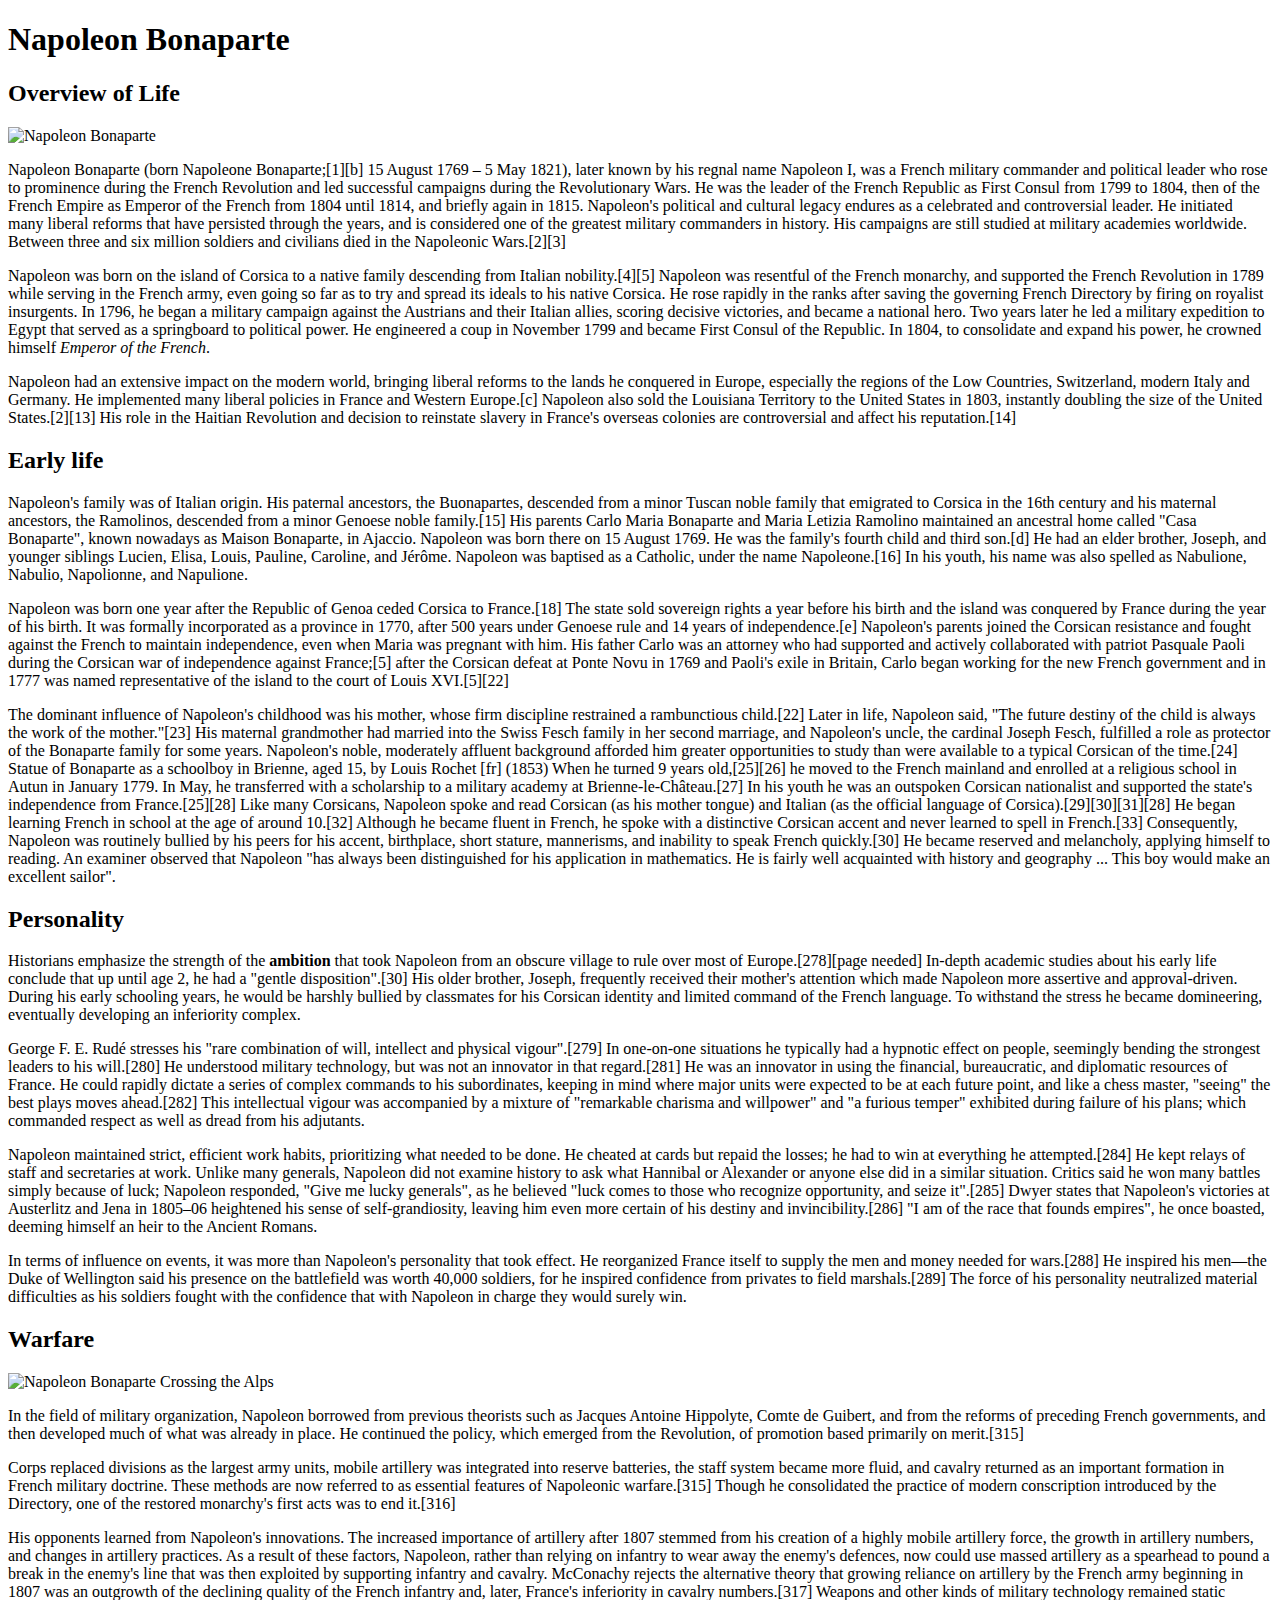
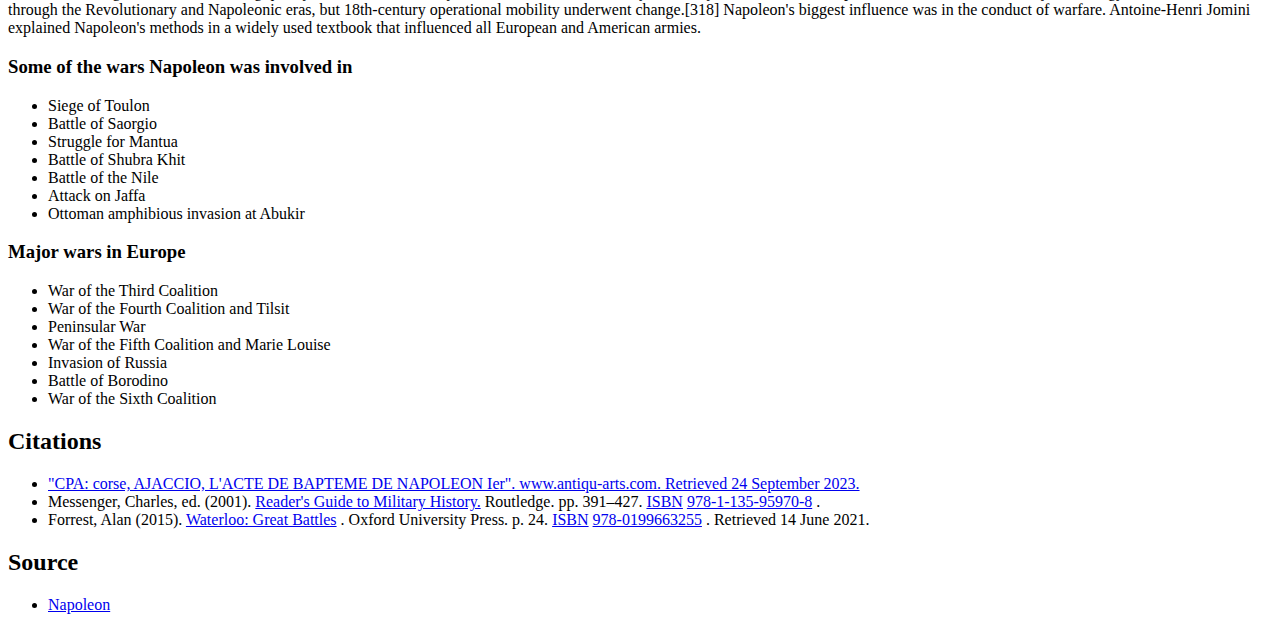
==== index.html @ 461e8f8f "updates" ====
<!DOCTYPE html>
<html lang="en">
  <head>
    <meta charset="utf-8" />
    <title>Lab 6 - Napoleon</title>
    <link rel="stylesheet" type="text/css" href="css/styles.css" />
  </head>

  <body>
    <div class="container">
      <header>
        <div class="scroll-container">
          <h1 class="fix-to-screen">Napoleon Bonaparte</h1>
        </div>
      </header>

      <section class="lead">
        <h2>Overview of Life</h2>
        <img src="images/napoleon.jpg" alt="Napoleon Bonaparte" />
        <p>
          Napoleon Bonaparte (born Napoleone Bonaparte;[1][b] 15 August 1769 – 5
          May 1821), later known by his regnal name Napoleon I, was a French
          military commander and political leader who rose to prominence during
          the French Revolution and led successful campaigns during the
          Revolutionary Wars. He was the leader of the French Republic as First
          Consul from 1799 to 1804, then of the French Empire as Emperor of the
          French from 1804 until 1814, and briefly again in 1815. Napoleon's
          political and cultural legacy endures as a celebrated and
          controversial leader. He initiated many liberal reforms that have
          persisted through the years, and is considered one of the greatest
          military commanders in history. His campaigns are still studied at
          military academies worldwide. Between three and six million soldiers
          and civilians died in the Napoleonic Wars.[2][3]
        </p>
      </section>
      <article>
        <p>
          Napoleon was born on the island of Corsica to a native family
          descending from Italian nobility.[4][5] Napoleon was resentful of the
          French monarchy, and supported the French Revolution in 1789 while
          serving in the French army, even going so far as to try and spread its
          ideals to his native Corsica. He rose rapidly in the ranks after
          saving the governing French Directory by firing on royalist
          insurgents. In 1796, he began a military campaign against the
          Austrians and their Italian allies, scoring decisive victories, and
          became a national hero. Two years later he led a military expedition
          to Egypt that served as a springboard to political power. He
          engineered a coup in November 1799 and became First Consul of the
          Republic. In 1804, to consolidate and expand his power, he crowned
          himself
          <em class="emphasis">Emperor of the French</em>.
        </p>
        <p>
          Napoleon had an extensive impact on the modern world, bringing liberal
          reforms to the lands he conquered in Europe, especially the regions of
          the Low Countries, Switzerland, modern Italy and Germany. He
          implemented many liberal policies in France and Western Europe.[c]
          Napoleon also sold the Louisiana Territory to the United States in
          1803, instantly doubling the size of the United States.[2][13] His
          role in the Haitian Revolution and decision to reinstate slavery in
          France's overseas colonies are controversial and affect his
          reputation.[14]
        </p>

        <h2>Early life</h2>
        <p>
          Napoleon's family was of Italian origin. His paternal ancestors, the
          Buonapartes, descended from a minor Tuscan noble family that emigrated
          to Corsica in the 16th century and his maternal ancestors, the
          Ramolinos, descended from a minor Genoese noble family.[15] His
          parents Carlo Maria Bonaparte and Maria Letizia Ramolino maintained an
          ancestral home called "Casa Bonaparte", known nowadays as Maison
          Bonaparte, in Ajaccio. Napoleon was born there on 15 August 1769. He
          was the family's fourth child and third son.[d] He had an elder
          brother, Joseph, and younger siblings Lucien, Elisa, Louis, Pauline,
          Caroline, and Jérôme. Napoleon was baptised as a Catholic, under the
          name Napoleone.[16] In his youth, his name was also spelled as
          Nabulione, Nabulio, Napolionne, and Napulione.
        </p>
        <p>
          Napoleon was born one year after the Republic of Genoa ceded Corsica
          to France.[18] The state sold sovereign rights a year before his birth
          and the island was conquered by France during the year of his birth.
          It was formally incorporated as a province in 1770, after 500 years
          under Genoese rule and 14 years of independence.[e] Napoleon's parents
          joined the Corsican resistance and fought against the French to
          maintain independence, even when Maria was pregnant with him. His
          father Carlo was an attorney who had supported and actively
          collaborated with patriot Pasquale Paoli during the Corsican war of
          independence against France;[5] after the Corsican defeat at Ponte
          Novu in 1769 and Paoli's exile in Britain, Carlo began working for the
          new French government and in 1777 was named representative of the
          island to the court of Louis XVI.[5][22]
        </p>
        <p>
          The dominant influence of Napoleon's childhood was his mother, whose
          firm discipline restrained a rambunctious child.[22] Later in life,
          Napoleon said, "The future destiny of the child is always the work of
          the mother."[23] His maternal grandmother had married into the Swiss
          Fesch family in her second marriage, and Napoleon's uncle, the
          cardinal Joseph Fesch, fulfilled a role as protector of the Bonaparte
          family for some years. Napoleon's noble, moderately affluent
          background afforded him greater opportunities to study than were
          available to a typical Corsican of the time.[24] Statue of Bonaparte
          as a schoolboy in Brienne, aged 15, by Louis Rochet [fr] (1853) When
          he turned 9 years old,[25][26] he moved to the French mainland and
          enrolled at a religious school in Autun in January 1779. In May, he
          transferred with a scholarship to a military academy at
          Brienne-le-Château.[27] In his youth he was an outspoken Corsican
          nationalist and supported the state's independence from
          France.[25][28] Like many Corsicans, Napoleon spoke and read Corsican
          (as his mother tongue) and Italian (as the official language of
          Corsica).[29][30][31][28] He began learning French in school at the
          age of around 10.[32] Although he became fluent in French, he spoke
          with a distinctive Corsican accent and never learned to spell in
          French.[33] Consequently, Napoleon was routinely bullied by his peers
          for his accent, birthplace, short stature, mannerisms, and inability
          to speak French quickly.[30] He became reserved and melancholy,
          applying himself to reading. An examiner observed that Napoleon "has
          always been distinguished for his application in mathematics. He is
          fairly well acquainted with history and geography ... This boy would
          make an excellent sailor".
        </p>

        <h2>Personality</h2>
        <p>
          Historians emphasize the strength of the
          <strong class="strong">ambition</strong> that took Napoleon from an
          obscure village to rule over most of Europe.[278][page needed]
          In-depth academic studies about his early life conclude that up until
          age 2, he had a "gentle disposition".[30] His older brother, Joseph,
          frequently received their mother's attention which made Napoleon more
          assertive and approval-driven. During his early schooling years, he
          would be harshly bullied by classmates for his Corsican identity and
          limited command of the French language. To withstand the stress he
          became domineering, eventually developing an inferiority complex.
        </p>
        <p>
          George F. E. Rudé stresses his "rare combination of will, intellect
          and physical vigour".[279] In one-on-one situations he typically had a
          hypnotic effect on people, seemingly bending the strongest leaders to
          his will.[280] He understood military technology, but was not an
          innovator in that regard.[281] He was an innovator in using the
          financial, bureaucratic, and diplomatic resources of France. He could
          rapidly dictate a series of complex commands to his subordinates,
          keeping in mind where major units were expected to be at each future
          point, and like a chess master, "seeing" the best plays moves
          ahead.[282] This intellectual vigour was accompanied by a mixture of
          "remarkable charisma and willpower" and "a furious temper" exhibited
          during failure of his plans; which commanded respect as well as dread
          from his adjutants.
        </p>
        <p>
          Napoleon maintained strict, efficient work habits, prioritizing what
          needed to be done. He cheated at cards but repaid the losses; he had
          to win at everything he attempted.[284] He kept relays of staff and
          secretaries at work. Unlike many generals, Napoleon did not examine
          history to ask what Hannibal or Alexander or anyone else did in a
          similar situation. Critics said he won many battles simply because of
          luck; Napoleon responded, "Give me lucky generals", as he believed
          "luck comes to those who recognize opportunity, and seize it".[285]
          Dwyer states that Napoleon's victories at Austerlitz and Jena in
          1805–06 heightened his sense of self-grandiosity, leaving him even
          more certain of his destiny and invincibility.[286] "I am of the race
          that founds empires", he once boasted, deeming himself an heir to the
          Ancient Romans.
        </p>
        <p>
          In terms of influence on events, it was more than Napoleon's
          personality that took effect. He reorganized France itself to supply
          the men and money needed for wars.[288] He inspired his men—the Duke
          of Wellington said his presence on the battlefield was worth 40,000
          soldiers, for he inspired confidence from privates to field
          marshals.[289] The force of his personality neutralized material
          difficulties as his soldiers fought with the confidence that with
          Napoleon in charge they would surely win.
        </p>
      </article>

      <aside>
        <h2>Warfare</h2>
        <img
          src="images/crossing.jpg"
          alt="Napoleon Bonaparte Crossing the Alps"
        />
        <p>
          In the field of military organization, Napoleon borrowed from previous
          theorists such as Jacques Antoine Hippolyte, Comte de Guibert, and
          from the reforms of preceding French governments, and then developed
          much of what was already in place. He continued the policy, which
          emerged from the Revolution, of promotion based primarily on
          merit.[315]
        </p>
        <p>
          Corps replaced divisions as the largest army units, mobile artillery
          was integrated into reserve batteries, the staff system became more
          fluid, and cavalry returned as an important formation in French
          military doctrine. These methods are now referred to as essential
          features of Napoleonic warfare.[315] Though he consolidated the
          practice of modern conscription introduced by the Directory, one of
          the restored monarchy's first acts was to end it.[316]
        </p>
        <p>
          His opponents learned from Napoleon's innovations. The increased
          importance of artillery after 1807 stemmed from his creation of a
          highly mobile artillery force, the growth in artillery numbers, and
          changes in artillery practices. As a result of these factors,
          Napoleon, rather than relying on infantry to wear away the enemy's
          defences, now could use massed artillery as a spearhead to pound a
          break in the enemy's line that was then exploited by supporting
          infantry and cavalry. McConachy rejects the alternative theory that
          growing reliance on artillery by the French army beginning in 1807 was
          an outgrowth of the declining quality of the French infantry and,
          later, France's inferiority in cavalry numbers.[317] Weapons and other
          kinds of military technology remained static through the Revolutionary
          and Napoleonic eras, but 18th-century operational mobility underwent
          change.[318] Napoleon's biggest influence was in the conduct of
          warfare. Antoine-Henri Jomini explained Napoleon's methods in a widely
          used textbook that influenced all European and American armies.
        </p>

        <h3>Some of the wars Napoleon was involved in</h3>
        <ul class="war-list">
          <li>Siege of Toulon</li>
          <li>Battle of Saorgio</li>
          <li>Struggle for Mantua</li>
          <li>Battle of Shubra Khit</li>
          <li>Battle of the Nile</li>
          <li>Attack on Jaffa</li>
          <li>Ottoman amphibious invasion at Abukir</li>
        </ul>

        <h3>Major wars in Europe</h3>
        <ul class="war-list">
          <li>War of the Third Coalition</li>
          <li>War of the Fourth Coalition and Tilsit</li>
          <li>Peninsular War</li>
          <li>War of the Fifth Coalition and Marie Louise</li>
          <li>Invasion of Russia</li>
          <li>Battle of Borodino</li>
          <li>War of the Sixth Coalition</li>
        </ul>
      </aside>

      <footer>
        <h2>Citations</h2>
        <ul class="citations-list flowing-boxesz">
          <li>
            <a
              href="https://www.antiqu-arts.com/en/corse/4945-cpa-corse-ajaccio-l-acte-de-bapteme-de-napoleon-ier.html"
              target="_blank"
              >"CPA: corse, AJACCIO, L'ACTE DE BAPTEME DE NAPOLEON Ier".
              www.antiqu-arts.com. Retrieved 24 September 2023.</a
            >
          </li>
          <li>
            Messenger, Charles, ed. (2001).
            <a
              href="https://books.google.com/books?id=VT7fAQAAQBAJ&pg=PA391"
              target="_blank"
              >Reader's Guide to Military History.</a
            >
            Routledge. pp. 391–427.
            <a
              href="https://en.wikipedia.org/wiki/ISBN_(identifier)"
              target="_blank"
              >ISBN</a
            >
            <a
              href="https://en.wikipedia.org/wiki/Special:BookSources/978-1-135-95970-8"
              target="_blank"
              >978-1-135-95970-8</a
            >
            .
          </li>
          <li>
            Forrest, Alan (2015).
            <a
              href="https://books.google.com/books?id=qt6LBgAAQBAJ&q=without+spilling+a+drop+of+blood&pg=PP1"
              target="_blank"
            >
              Waterloo: Great Battles</a
            >
            . Oxford University Press. p. 24.
            <a
              href="https://en.wikipedia.org/wiki/ISBN_(identifier)"
              target="_blank"
              >ISBN</a
            >
            <a
              href="https://en.wikipedia.org/wiki/Special:BookSources/978-0199663255"
              target="_blank"
              >978-0199663255</a
            >
            . Retrieved 14 June 2021.
          </li>
        </ul>

        <h2>Source</h2>
        <ul class="citations-list">
          <li>
            <a href="https://en.wikipedia.org/wiki/Napoleon" target="_blank"
              >Napoleon</a
            >
          </li>
        </ul>
      </footer>
    </div>
  </body>
</html>
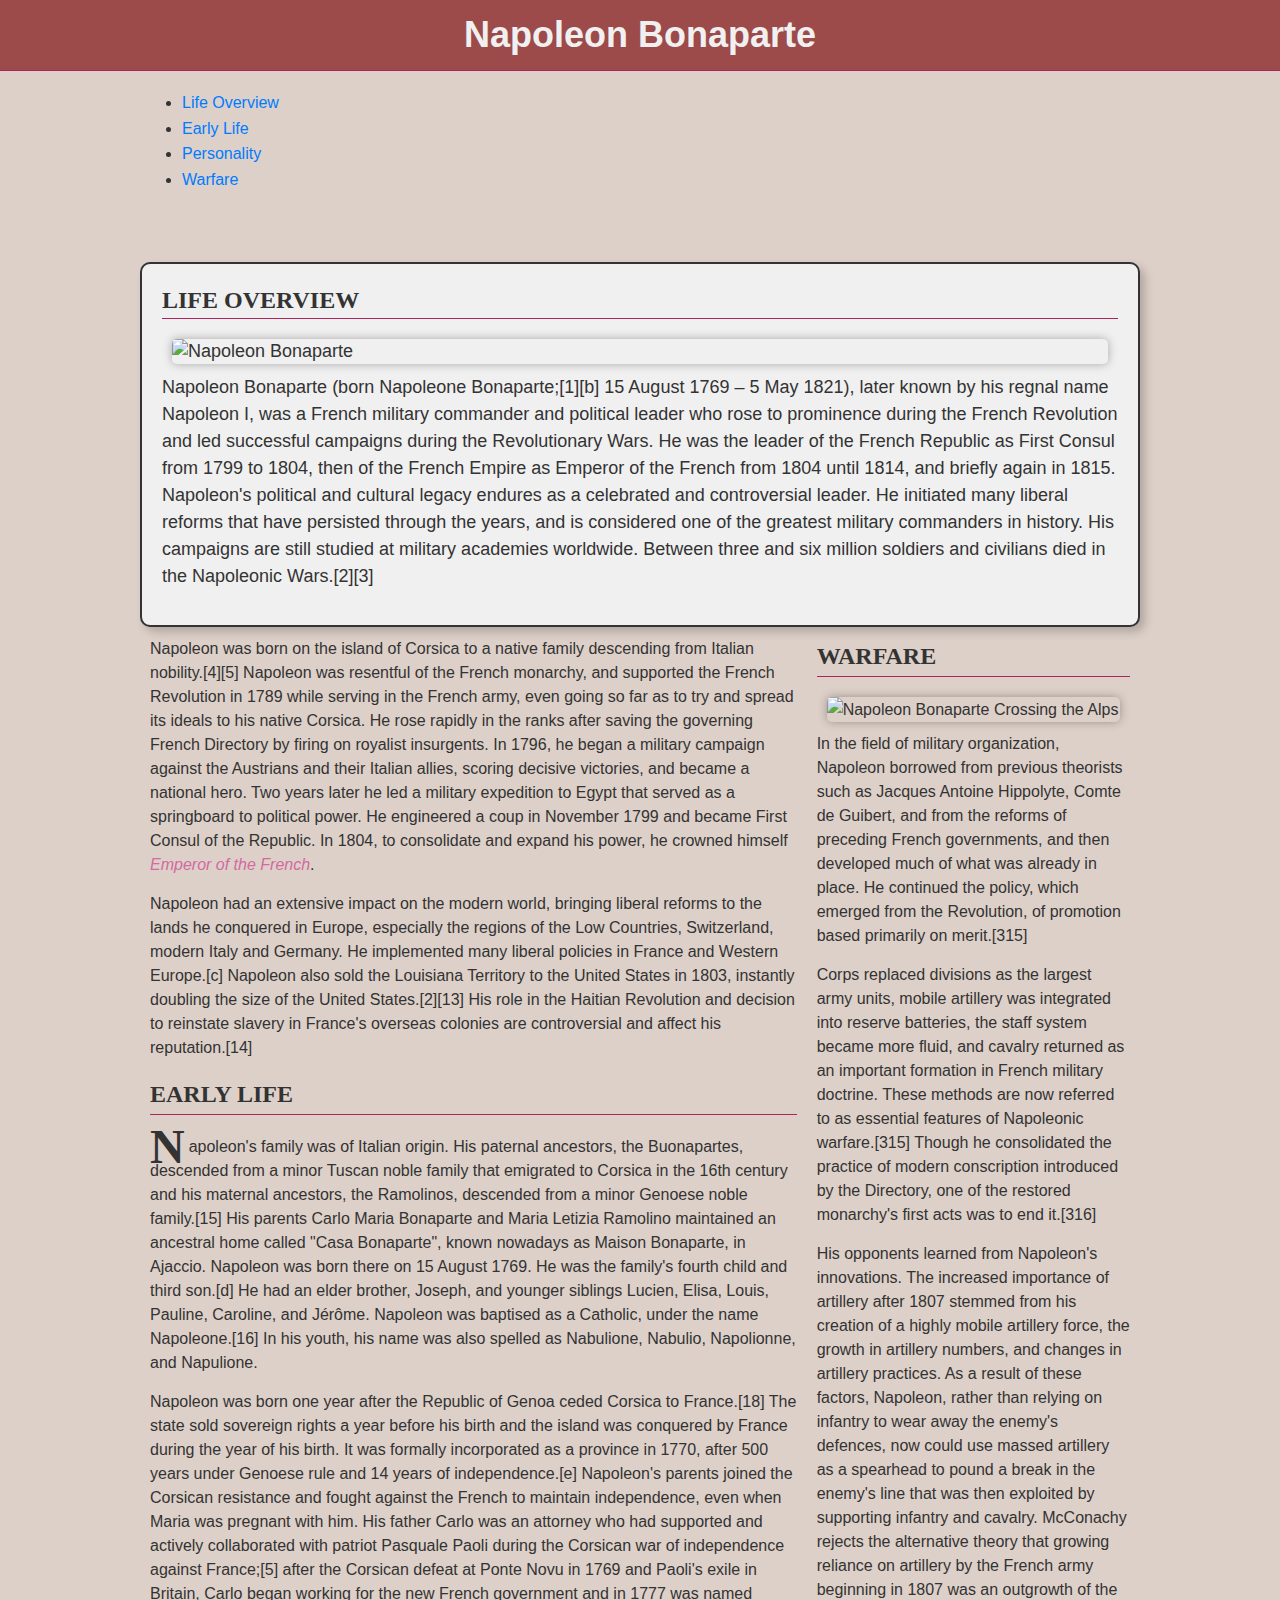
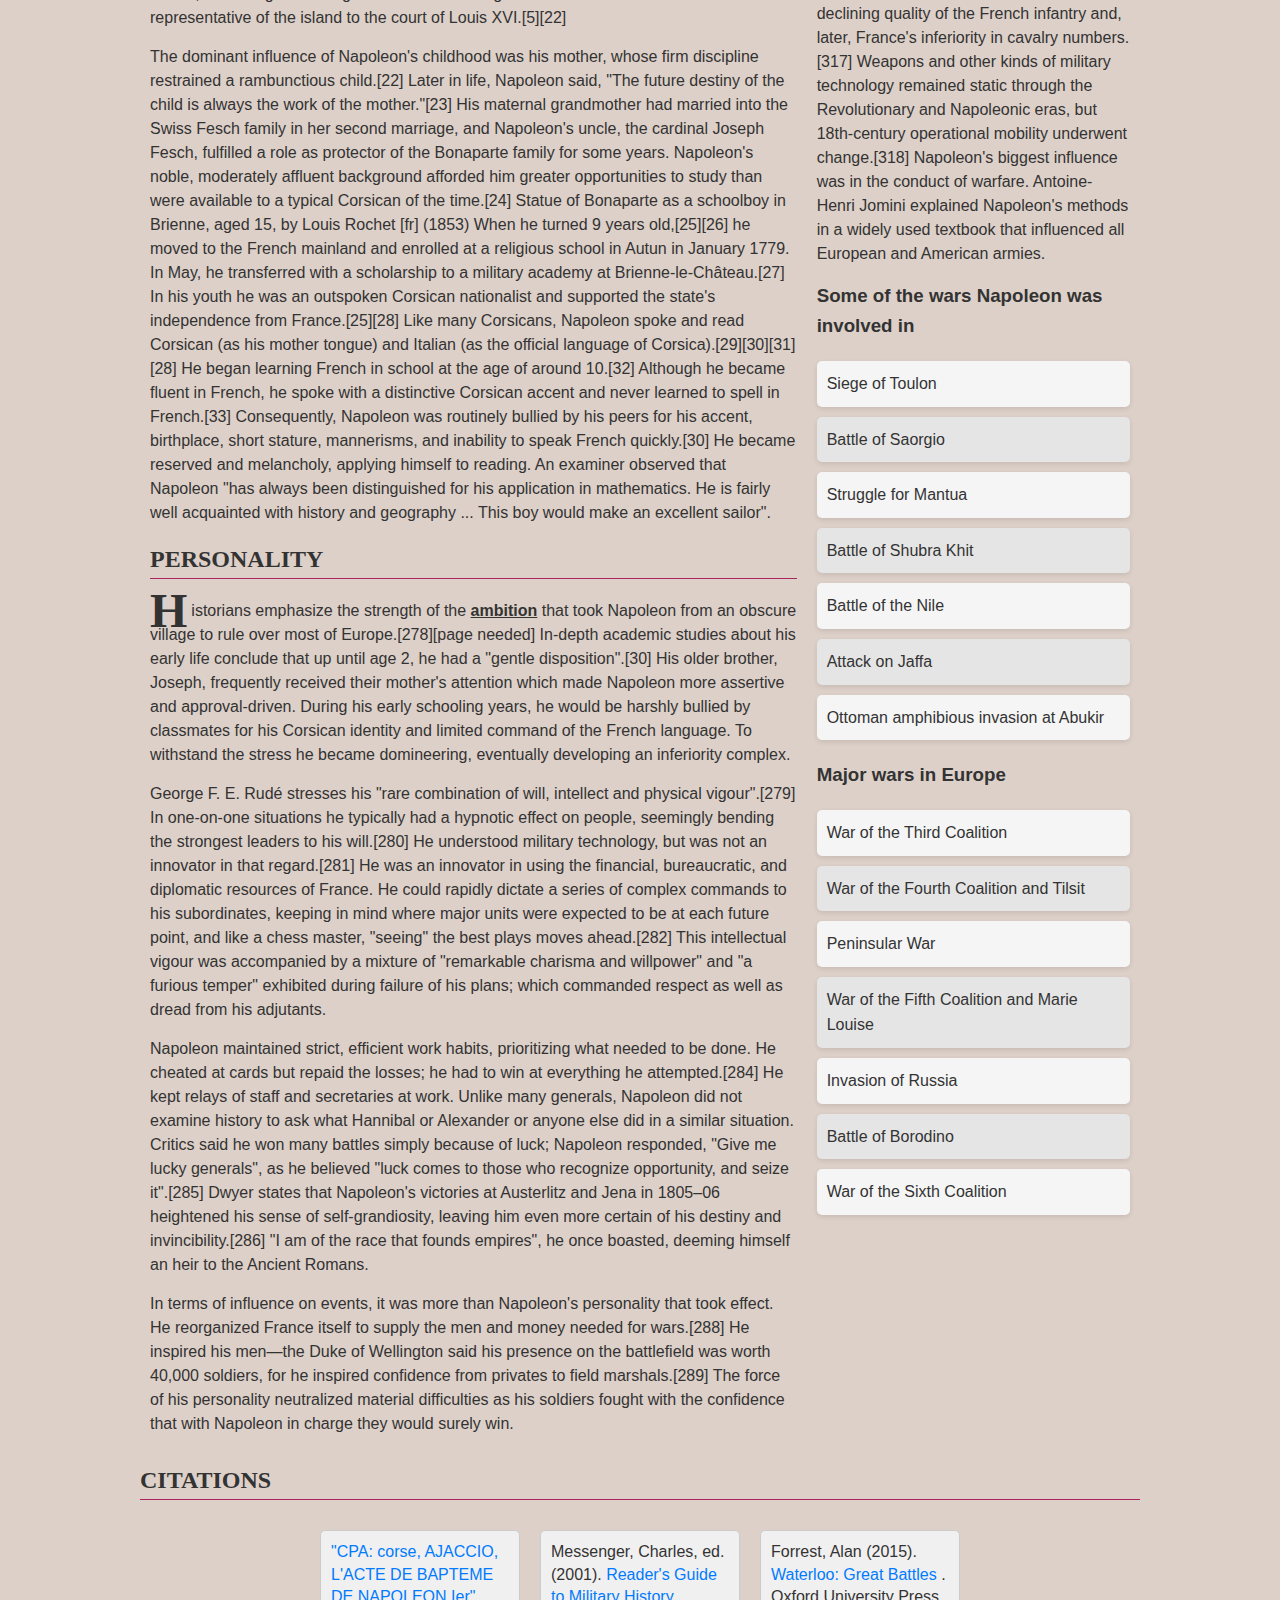
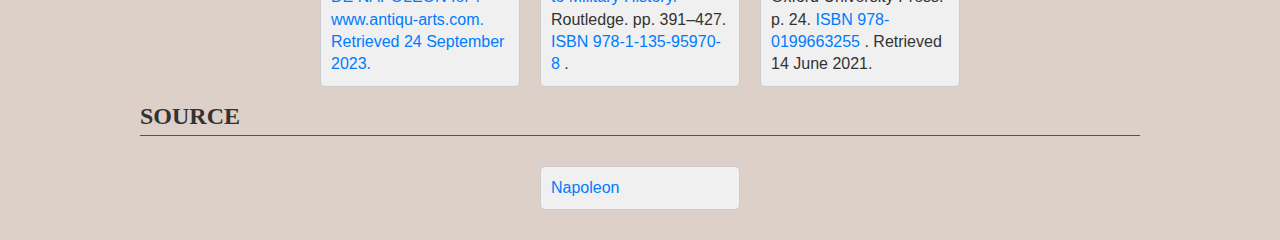
==== commit f8ee1e63: "broke into 4 pages with links" ====
--- a/index.html
+++ b/index.html
@@ -2,8 +2,9 @@
 <html lang="en">
   <head>
     <meta charset="utf-8" />
-    <title>Lab 6 - Napoleon</title>
+    <title>Lab 7 - Napoleon</title>
     <link rel="stylesheet" type="text/css" href="css/styles.css" />
+    <link rel="stylesheet" type="text/css" href="css/navigation.css" />
   </head>
 
   <body>
@@ -14,8 +15,17 @@
         </div>
       </header>
 
+      <nav class="menu">
+        <ul>
+          <li><a href="life-overview.html">Life Overview</a></li>
+          <li><a href="early-life.html">Early Life</a></li>
+          <li><a href="personality.html">Personality</a></li>
+          <li><a href="warfare.html">Warfare</a></li>
+        </ul>
+      </nav>
+
       <section class="lead">
-        <h2>Overview of Life</h2>
+        <h2>Life Overview</h2>
         <img src="images/napoleon.jpg" alt="Napoleon Bonaparte" />
         <p>
           Napoleon Bonaparte (born Napoleone Bonaparte;[1][b] 15 August 1769 – 5
@@ -244,7 +254,7 @@
 
       <footer>
         <h2>Citations</h2>
-        <ul class="citations-list flowing-boxesz">
+        <ul class="citations-list flowing-boxes">
           <li>
             <a
               href="https://www.antiqu-arts.com/en/corse/4945-cpa-corse-ajaccio-l-acte-de-bapteme-de-napoleon-ier.html"
@@ -297,7 +307,7 @@
         </ul>
 
         <h2>Source</h2>
-        <ul class="citations-list">
+        <ul class="citations-list flowing-boxes">
           <li>
             <a href="https://en.wikipedia.org/wiki/Napoleon" target="_blank"
               >Napoleon</a
--- a/css/styles.css
+++ b/css/styles.css
@@ -0,0 +1,238 @@
+/* Reset default styles */
+* {
+    margin: 0;
+    box-sizing: border-box;
+}
+
+/* Body styles */
+body {
+    background-color: #DDD0C8;
+    color: #333333;
+    font-family: 'Georgia', Arial, Helvetica, sans-serif;
+    font-size: 16px;
+    line-height: 1.6;
+    padding: 20px;
+}
+
+nav {
+    margin-top: 70px;
+}
+
+/* Style for the container */
+.container {
+    width: 90%; 
+    max-width: 1000px; 
+    margin: 0 auto; 
+    display: grid;
+    grid-template-columns: 2fr 1fr;
+  }
+
+/* Style for the lead section */
+.container .lead {
+    border: 2px solid #333; 
+    padding: 20px; 
+    margin-top: 70px;
+    background-color: #f0f0f0; 
+    box-shadow: 5px 5px 10px rgba(0, 0, 0, 0.2); 
+    border-radius: 10px; 
+    color: #333; 
+    font-size: 18px; 
+    line-height: 1.4;
+}  
+ 
+/* Group selector for the header, footer and lead */
+.container header, .container footer, .lead, nav {
+    grid-column: 1 / 3; 
+}
+  
+/* Adding some elbow room (margin and padding) to the ARTICLE and ASIDE for better readability */
+.container article, .container aside {
+    margin: 10px; 
+}
+
+/* Header styles */
+h1 {
+    color: #FF6B6B;
+    font-size: 36px;
+    text-align: center;
+    margin-bottom: 20px;
+    border-bottom: 1px solid #AD235D;
+}
+
+/* Style to keep the header contents fixed to screen */
+.scroll-container {
+    top:0;
+    left:0;
+    font-size: 18px; 
+    line-height: 1.4;
+    position: fixed;
+    width: 100%;
+}
+
+.fix-to-screen {
+    color: #f0f0f0; 
+    padding: 10px 0;
+    background-color: #9d4a4a; 
+    z-index: 0;
+}
+
+
+/* Subheading styles */
+h2 {
+    font-style: normal;
+    font-weight: bold;
+    font-size: 24px;
+    font-family: Cambria, Cochin, Georgia, Times, 'Times New Roman', serif;
+    color: #333;
+    text-transform: uppercase;
+    border-bottom: 1px solid #AD235D;
+    margin-bottom: 20px;
+}
+
+/* Style the first letter of <p> under <h2> */
+h2 + p::first-letter {
+    font-size: 3em; 
+    font-family: 'Georgia', 'Times New Roman', Times, serif;
+    font-weight: bold; 
+    margin-right: 4px; 
+    float: left; 
+}
+
+/* Style for paragraph */
+p {
+    margin-top: 0;
+    margin-bottom: 15px;
+    line-height: 1.5em;
+}
+
+img {
+    max-width: 100%; 
+    height: auto; 
+    display: block; 
+    border-radius: 5px; 
+    margin: 10px;
+    box-shadow: 0 0 10px rgba(0, 0, 0, 0.3); 
+}
+
+ol, ul {
+    padding-left: 12px;
+    margin-left: 30px;
+}
+
+/* Link styles */
+a {
+    color: #007BFF;
+    text-decoration: none;
+    transition: color 0.3s ease-in-out;
+}
+
+/* Hover effect for links */
+a:hover {
+    color: #FF5733;
+}
+
+/* Class for the <em> emphasis */
+.emphasis {
+    font-style: italic;
+    color: #d36aa2;
+}
+
+/* Style for the <strong> element */
+.strong {
+    font-weight: bold;
+    text-decoration: underline;
+}
+
+/* General style for the war lists */
+.war-list {
+    list-style: none;
+    padding: 0;
+    margin: 20px 0;
+}
+
+/* Style for  war list items */
+ul.war-list li {
+    margin: 10px 0;
+    padding: 10px;
+    background-color: #F5F5F5;
+    border-radius: 5px;
+    box-shadow: 0 2px 5px rgba(0, 0, 0, 0.1);
+    display: flex;
+    justify-content: space-between;
+    align-items: center;
+    transition: background-color 0.3s ease-in-out;
+}
+
+/* Hover effect for war list items */
+ul.war-list li:hover {
+    background-color: #c27676;
+}
+
+ul.war-list :nth-child(even) {
+    background-color: #e5e5e5;
+}
+
+
+/* Style for the citations list */
+.citations-list {
+    list-style: none;
+    margin: 0;
+    padding: 0;
+}
+
+/* Style for individual citation items */
+.citations-list li {
+    margin-bottom: 10px;
+    border-left: 3px solid #007BFF; 
+    padding-left: 10px; 
+    font-size: 14px;
+    line-height: 1.4;
+    color: #333;
+}
+
+/* Style for citation links */
+.citations-list a {
+    color: #007BFF;
+    text-decoration: none;
+    transition: color 0.3s ease-in-out;
+}
+
+/* Hover effect for citation links*/
+.citations-list a:hover {
+    color: #FF5733; 
+}
+
+/* Style for the citations list */
+.flowing-boxes {
+    display: flex;
+    justify-content: center;
+    flex-wrap: wrap;
+    padding-left: 0;
+}
+  
+
+/* Style for citation links within list items */
+.flowing-boxes li a {
+    color: #007BFF; 
+    text-decoration: none;
+    transition: color 0.3s ease-in-out;
+}
+
+/* Hover effect for citation links */
+.flowing-boxes li a:hover {
+    color: #FF5733; 
+} 
+
+/* Style for individual citation items (list items) inside the flowing-boxes class */
+.flowing-boxes li {
+    flex-basis: 200px; 
+    list-style-type: none;
+    margin: 10px; 
+    padding: 10px; 
+    border: 1px solid #ccc; 
+    border-radius: 5px;
+    background-color: #f0f0f0; 
+    font-size: 16px;
+    line-height: 1.4;
+    color: #333;
+}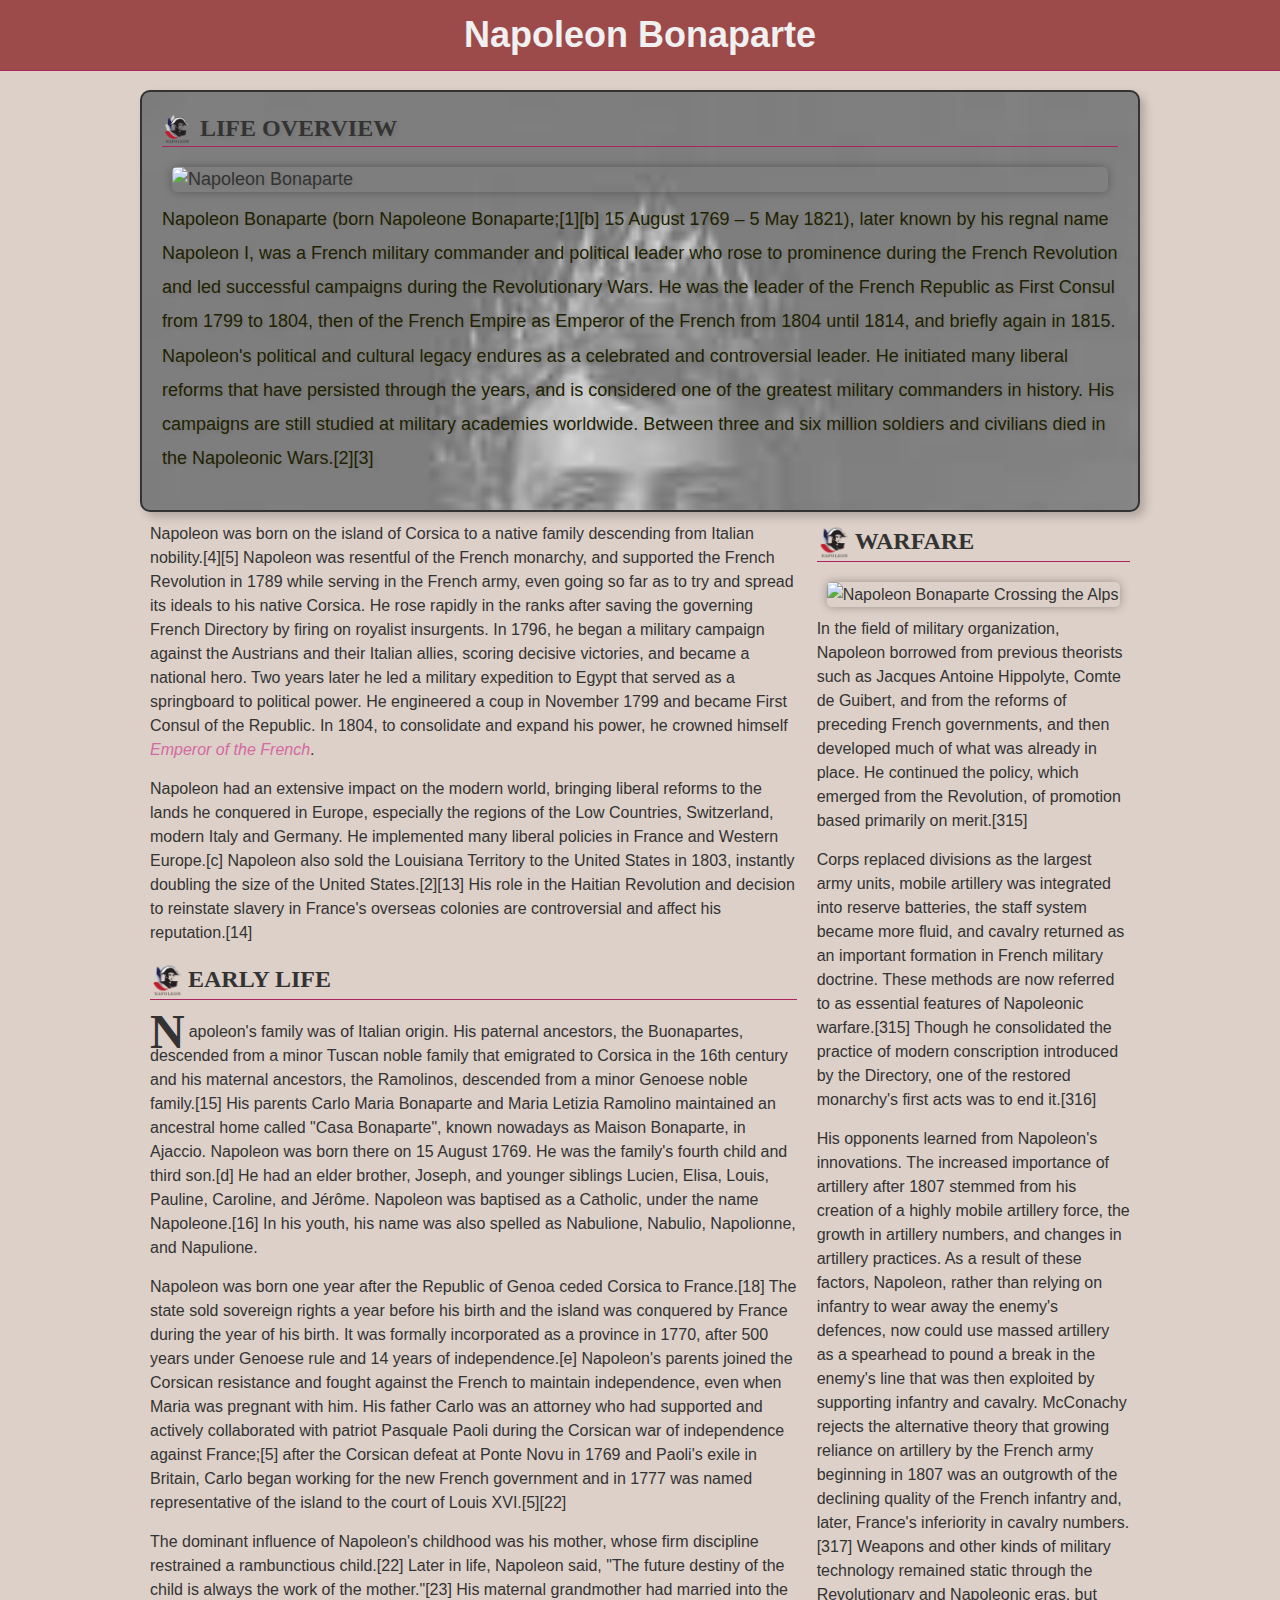
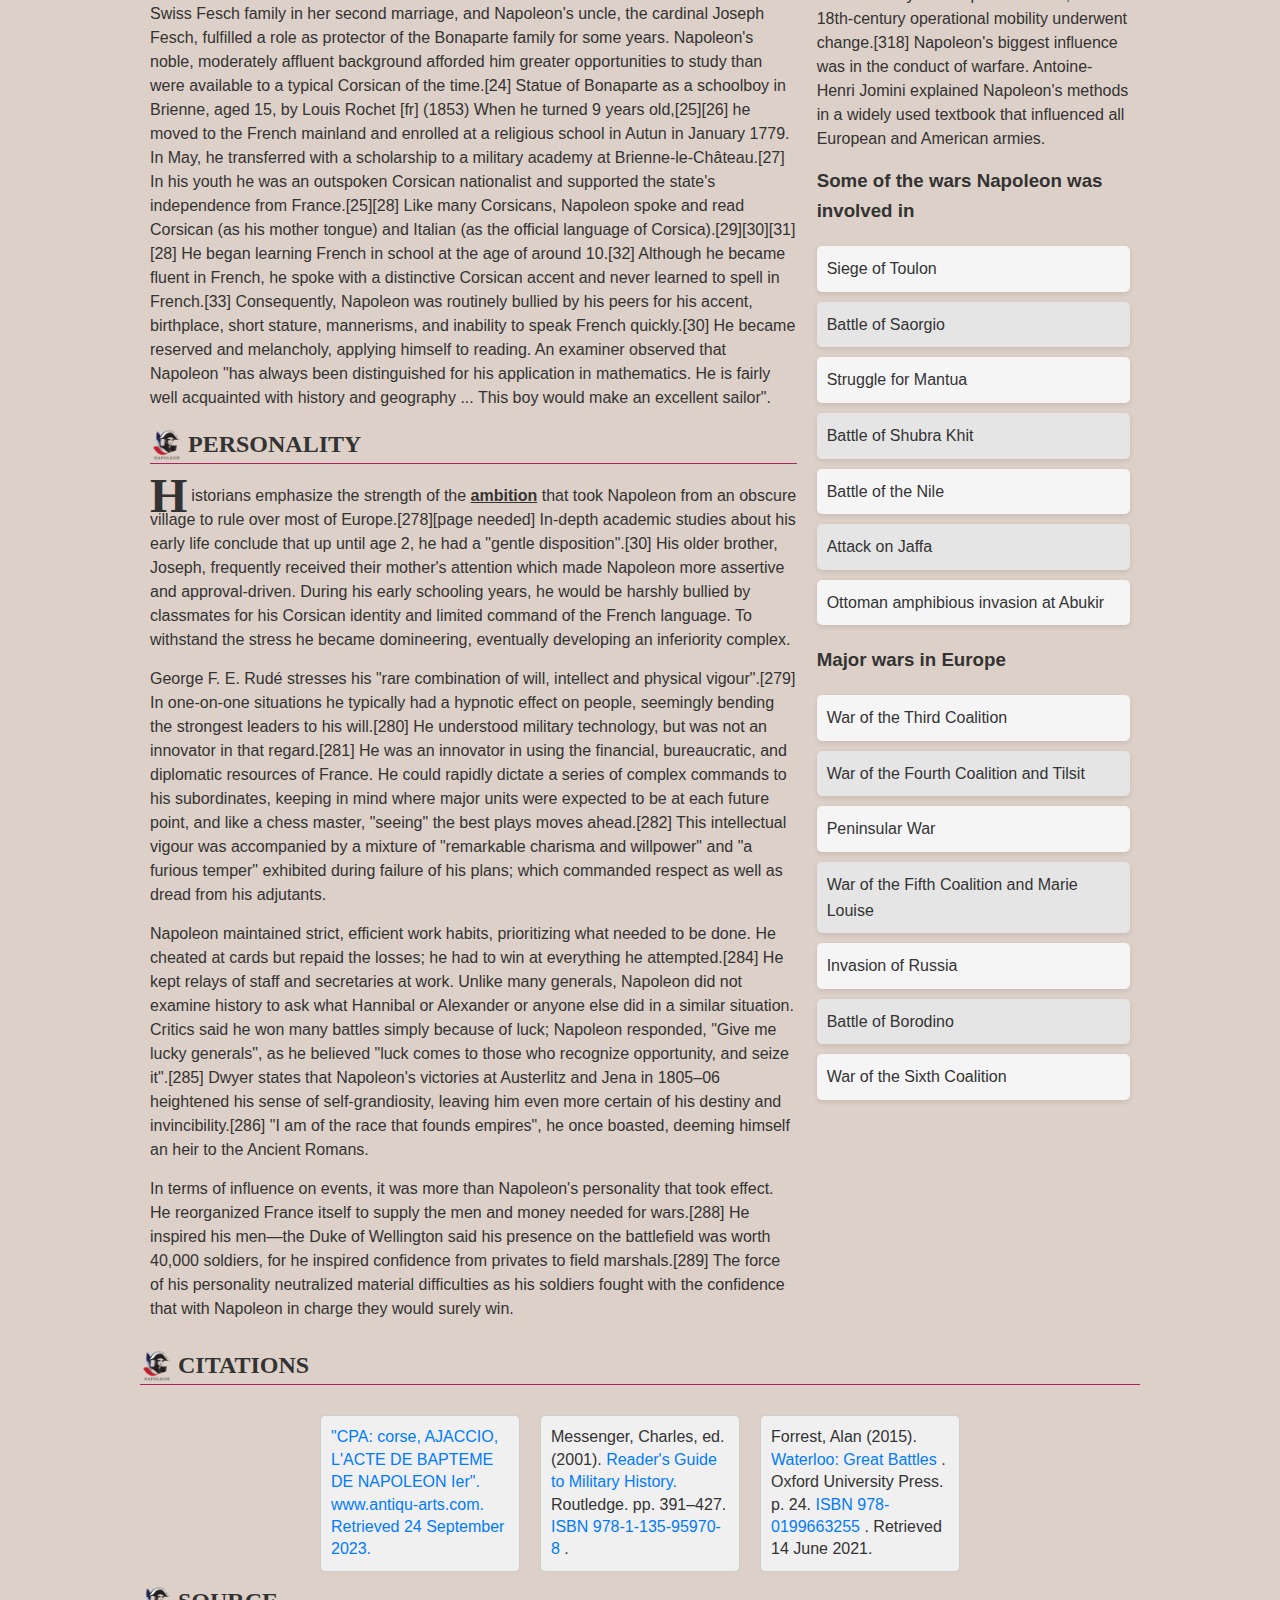
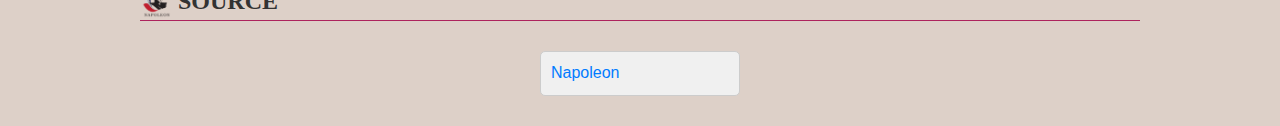
==== commit cd959fbe: "logo-h2" ====
--- a/index.html
+++ b/index.html
@@ -2,9 +2,8 @@
 <html lang="en">
   <head>
     <meta charset="utf-8" />
-    <title>Lab 7 - Napoleon</title>
+    <title>Lab 8 - Napoleon</title>
     <link rel="stylesheet" type="text/css" href="css/styles.css" />
-    <link rel="stylesheet" type="text/css" href="css/navigation.css" />
   </head>
 
   <body>
@@ -14,15 +13,6 @@
           <h1 class="fix-to-screen">Napoleon Bonaparte</h1>
         </div>
       </header>
-
-      <nav class="menu">
-        <ul>
-          <li><a href="life-overview.html">Life Overview</a></li>
-          <li><a href="early-life.html">Early Life</a></li>
-          <li><a href="personality.html">Personality</a></li>
-          <li><a href="warfare.html">Warfare</a></li>
-        </ul>
-      </nav>
 
       <section class="lead">
         <h2>Life Overview</h2>
--- a/css/styles.css
+++ b/css/styles.css
@@ -25,7 +25,19 @@
     margin: 0 auto; 
     display: grid;
     grid-template-columns: 2fr 1fr;
-  }
+}
+
+.lead {
+    background-image: url("../images/napoleon-lead-background.jpeg");
+    background-repeat: no-repeat;
+    background-size: cover;
+    text-shadow: 2px 2px 4px rgba(0, 0, 0, 0.1);
+}
+
+.lead p {
+    line-height: 1.9;
+    color: #202100
+}
 
 /* Style for the lead section */
 .container .lead {
@@ -87,6 +99,10 @@
     text-transform: uppercase;
     border-bottom: 1px solid #AD235D;
     margin-bottom: 20px;
+    background-image: url('../images/logo.png'); 
+    background-repeat: no-repeat;
+    background-size: contain;
+    padding-left: 38px;
 }
 
 /* Style the first letter of <p> under <h2> */
